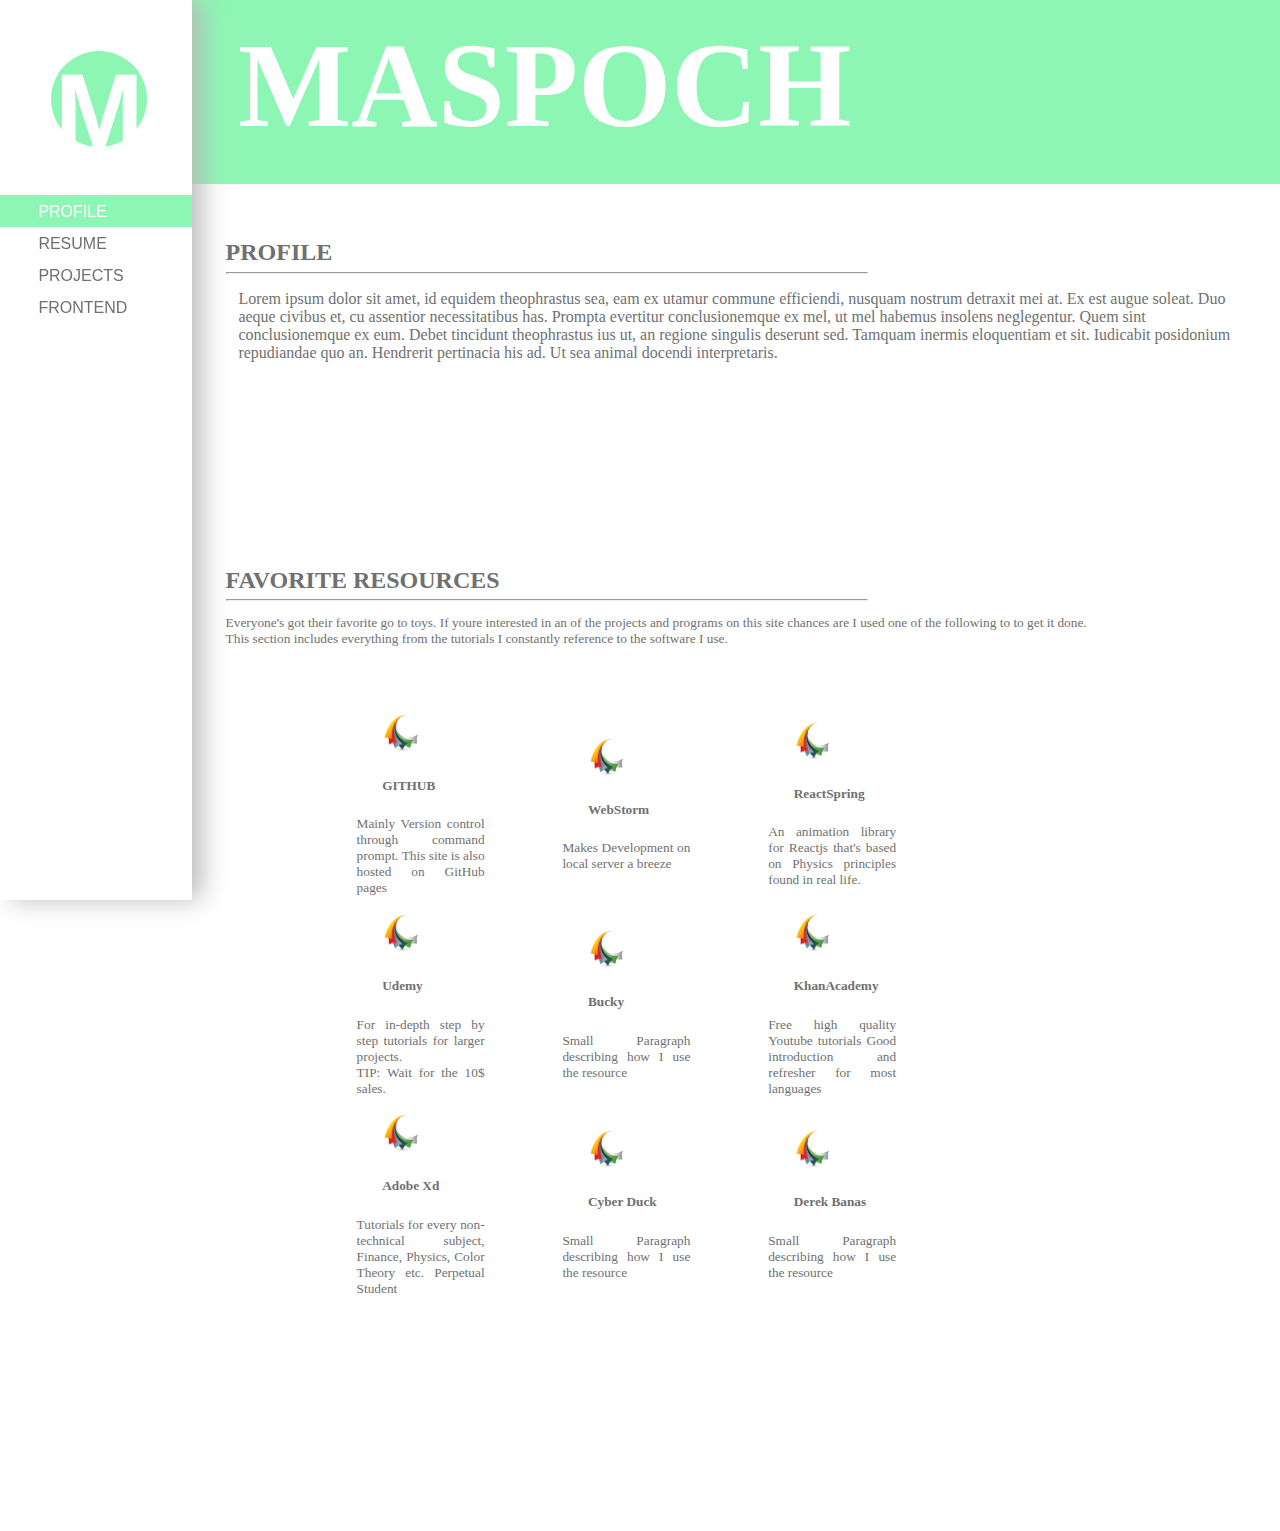
==== Index.html @ 7e075d25 "static website" ====
<!DOCTYPE html>
<html>
	<meta http-equiv="Content-Type" content="text/html; charset=UTF-8">
	<link rel="stylesheet" href="css/App.css">
	<link rel="stylesheet" href="css/NavBar.css">
	<link rel="stylesheet" href="css/Profile.css">
<body>
	<div class="NavBar">
		<div class="LogoSquare">
			<div class="Logo">
				M
			</div>
		</div>
		<div class="NavTabChosen">
			<a class="NavLink" src="Index.html"> PROFILE</a>
		</div>
		<div class="NavTab">
			<a class="NavLink" src="Resume.html"> RESUME</a>
		</div>
		<div class="NavTab">
			<a class="NavLink" src="Project.html"> PROJECTS</a>
		</div>
		<div class="NavTab">
			<a class="NavLink" src="FrontEnd.html"> FRONTEND</a>
		</div>
	</div>
	<div class="Header">
	<h1 class="LastName">MASPOCH</h1>
	</div>
	<div class="ProfileContent">
		<h2 class="SectionHeader">PROFILE</h2>
		<hr class="SectionHeaderDivider">
		<p class="ProfileParagraph">
			Lorem ipsum dolor sit amet, id equidem theophrastus sea, eam ex utamur commune efficiendi,
			nusquam nostrum detraxit mei at. Ex est augue soleat. Duo aeque civibus et, cu assentior necessitatibus has.
			Prompta evertitur conclusionemque ex mel, ut mel habemus insolens neglegentur. Quem sint conclusionemque ex eum.
			Debet tincidunt theophrastus ius ut, an regione singulis deserunt sed. Tamquam inermis eloquentiam
			et sit. Iudicabit posidonium repudiandae quo an. Hendrerit pertinacia his ad. Ut sea animal docendi interpretaris.
		</p>
	</div>
	<div class="FavoriteContent">
		<h2 class="SectionHeader"> FAVORITE RESOURCES</h2>
		<hr class="SectionHeaderDivider">
		<p class="ResourceParagraph">
			Everyone's got their favorite go to toys. If youre interested in an of the projects and programs on this site chances are I used one of the following to
			to get it done. <br>This section includes everything from the tutorials I constantly reference to the software I use.
		</p>
		<table class="Resources">
			<tr class="ResourcesRow">
				<td class="ResourcesCell">
					<img class="ResourceImage" src="images/sample.png">
					<h5 class="ResourceName">GITHUB</h5>
					<p class="ResourceParagraph">
						Mainly Version control through
						command prompt. This site is also
						hosted on GitHub pages
					</p>
				</td>
				<td class="ResourcesCell">
					<img class="ResourceImage" src="images/sample.png">
					<h5 class="ResourceName">WebStorm</h5>
					<p class="ResourceParagraph">
						Makes Development on
						local server a breeze
					</p>
				</td>
				<td class="ResourcesCell">
					<img class="ResourceImage" src="images/sample.png">
					<h5 class="ResourceName">ReactSpring</h5>
					<p class="ResourceParagraph">
						An animation library for Reactjs
						that's based on Physics principles
						found in real life.
					</p>
				</td>
			</tr>
			<tr class="ResourcesRow">
				<td class="ResourcesCell">
					<img class="ResourceImage" src="images/sample.png">
					<h5 class="ResourceName">Udemy</h5>
					<p class="ResourceParagraph">
						For in-depth step by step tutorials
						for larger projects.<br>
						TIP: Wait for the 10$ sales.
					</p>
				</td>
				<td class="ResourcesCell">
					<img class="ResourceImage" src="images/sample.png">
					<h5 class="ResourceName">Bucky</h5>
					<p class="ResourceParagraph">
						Small Paragraph describing how I use the resource
					</p>
				</td>
				<td class="ResourcesCell">
					<img class="ResourceImage" src="images/sample.png">
					<h5 class="ResourceName">KhanAcademy</h5>
					<p class="ResourceParagraph">
						Free high quality Youtube tutorials
						Good introduction and refresher
						for most languages
					</p>
				</td>
			</tr>
			<tr class="ResourcesRow">
				<td class="ResourcesCell">
					<img class="ResourceImage" src="images/sample.png">
					<h5 class="ResourceName">Adobe Xd</h5>
					<p class="ResourceParagraph">
						Tutorials for every non-technical
						subject, Finance, Physics, Color
						Theory etc. Perpetual Student
					</p>
				</td>
				<td class="ResourcesCell">
					<img class="ResourceImage" src="images/sample.png">
					<h5 class="ResourceName">Cyber Duck</h5>
					<p class="ResourceParagraph">Small Paragraph describing how I use the resource</p>
				</td>
				<td class="ResourcesCell">
					<img class="ResourceImage" src="images/sample.png">
					<h5 class="ResourceName">Derek Banas</h5>
					<p class="ResourceParagraph">Small Paragraph describing how I use the resource</p>
				</td>
			</tr>

		</table>

	</div>
</body>


</html>
<!--
	<div class="ProfileContent">
		<h2 class="SectionHeader">PROFILE</h2>
		<hr class="SectionHeaderDivider">
		<p class="ProfileParagraph">
			Lorem ipsum dolor sit amet, id equidem theophrastus sea, eam ex utamur commune efficiendi,
			nusquam nostrum detraxit mei at. Ex est augue soleat. Duo aeque civibus et, cu assentior necessitatibus has.
			Prompta evertitur conclusionemque ex mel, ut mel habemus insolens neglegentur. Quem sint conclusionemque ex eum.
			Debet tincidunt theophrastus ius ut, an regione singulis deserunt sed. Tamquam inermis eloquentiam
			et sit. Iudicabit posidonium repudiandae quo an. Hendrerit pertinacia his ad. Ut sea animal docendi interpretaris.
		</p>
	</div>
	<div class="FavoriteContent">
		<h2 class="SectionHeader"> FAVORITE RESOURCES</h2>
		<hr class="SectionHeaderDivider">

	</div>

-->
---- css/App.css ----
body{
    height: 100%;
    width: 100%;
}
.Header{
    border: 2px solid  #8DF6B4;
    width: 85vw;
    height: 20vh;
    top: 0;
    right: 0;
    position: absolute;
    background-color: #8DF6B4;
    font-family: Segoe UI;
    font-size: 45pt;
    color: white;
    z-index:-1;
}
.LastName{
    padding-left: 3rem;
    line-height: .5rem;
}
---- css/NavBar.css ----
.NavBar{
	width: 15vw;
	height: 100vh;
	position: fixed;
	background-color: white;
	left: 0;
	top: 0;
	bottom: 0;
	-webkit-box-shadow: 10px 0px 25px -1px rgba(184,184,184,1);
	-moz-box-shadow: 10px 0px 25px -1px rgba(184,184,184,1);
	box-shadow: 10px 0px 25px -1px rgba(184,184,184,1);
	justify-content: center;
	z-index:5;
}
.LogoSquare{
	width: 14.90vw;
	height: 10vw;
	height: 10vw;
	position: relative;
	top: 0;
	padding-left: 4vw;
	padding-top: 4vw;
	margin-bottom: 1rem;
}
.Logo{
	background-color: #8DF6B4;
	border-radius: 50%;
	font-family: Arial;
	font-size: 80pt;
	height: 6rem;
	width: 6rem;
	text-align: center;
	font-weight: bold;
	color: white;
}
.NavTab{
	height: 1.5rem;
	position: relative;
	width: 12vw;
	justify-content: center;
	color: #707070;
	font-family: Arial;
	padding-left: 3vw;
	padding-top: .5rem;
}
.NavTabChosen{
	height: 1.5rem;
	position: relative;
	width: 12vw;
	justify-content: center;
	justify-items: center;
	color: #707070;
	background-color: #8DF6B4;
	color: white;
	font-family: Arial;
	padding-top: .5rem;
	padding-left: 3vw;
}
.NavTab :hover{
	background-color: #8DF6B4;
	height: 2rem;
	width: 15vw;
	color: white;		
}
.NavLink{

}
---- css/Profile.css ----
.ProfileContent{
    width: 79vw;
    top: 0vh;
    right: 0;
    margin-left: 17vw;
    align-text: left;
    margin-top: 28vh;
    color: #707070;
}
.FavoriteContent{
    width: 79vw;
    right: 0;
    margin: 17vw;
    align-text: left;
    color: #707070;

}
.SectionHeader{
    font-family: Segoe UI;
    line-height: 0pt;
    color: #707070;
}
.SectionHeaderDivider{
    width: 50vw;
    margin-right: 50vw;
}
.ProfileParagraph{
    font-family: Segoe UI;
    padding-left: 1vw;
 }
.Resources{
    width: 50vw;
    margin-left: 10vw;
    margin-top: 5vw;
}
.ResourcesRow{
    width: 15vw;
}
.ResourcesCell{
    width: 10vw;
    padding-right: 6vw;
    display: inline-block;
}
.ResourceImage{
    height: 3vw;
    width: 3vw;
    padding-left: 2vw;
    padding-right: 2vw;
}
.ResourceName{
    font-family: Segoe UI;
    padding-left: 2vw;
    padding-right: 2vw;
    color: #707070;
}
.ResourceParagraph{
    font-family: Segoe UI;
    color: #707070;
    font-size: 10pt;
    text-align: justify;
}
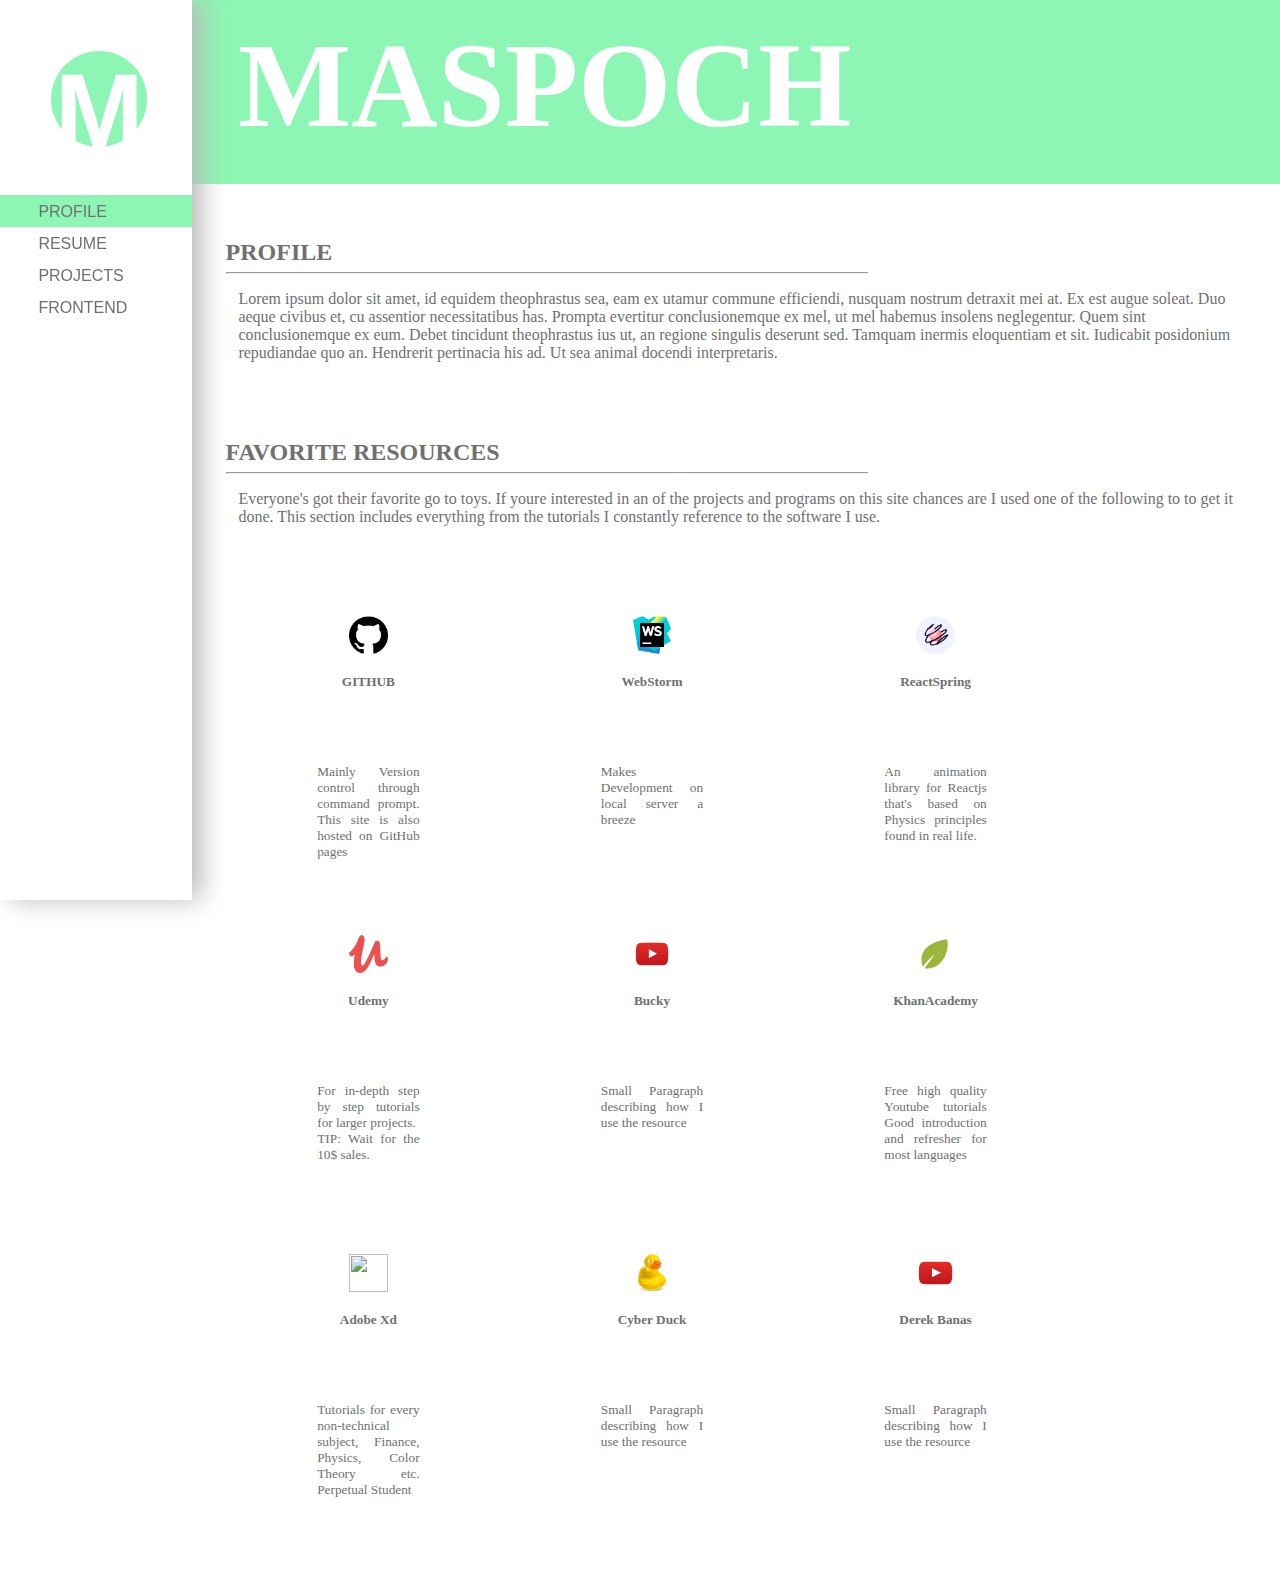
==== commit a7b96652: "resume page started" ====
--- a/Index.html
+++ b/Index.html
@@ -12,16 +12,16 @@
 			</div>
 		</div>
 		<div class="NavTabChosen">
-			<a class="NavLink" src="Index.html"> PROFILE</a>
+			<a class="NavLink" href=""> PROFILE</a>
 		</div>
 		<div class="NavTab">
-			<a class="NavLink" src="Resume.html"> RESUME</a>
+			<a class="NavLink" href="Resume.html"> RESUME</a>
 		</div>
 		<div class="NavTab">
-			<a class="NavLink" src="Project.html"> PROJECTS</a>
+			<a class="NavLink" href="Project.html"> PROJECTS</a>
 		</div>
 		<div class="NavTab">
-			<a class="NavLink" src="FrontEnd.html"> FRONTEND</a>
+			<a class="NavLink" href="FrontEnd.html"> FRONTEND</a>
 		</div>
 	</div>
 	<div class="Header">
@@ -41,15 +41,17 @@
 	<div class="FavoriteContent">
 		<h2 class="SectionHeader"> FAVORITE RESOURCES</h2>
 		<hr class="SectionHeaderDivider">
-		<p class="ResourceParagraph">
+		<p class="ResourceDescription">
 			Everyone's got their favorite go to toys. If youre interested in an of the projects and programs on this site chances are I used one of the following to
-			to get it done. <br>This section includes everything from the tutorials I constantly reference to the software I use.
+			to get it done. This section includes everything from the tutorials I constantly reference to the software I use.
 		</p>
 		<table class="Resources">
 			<tr class="ResourcesRow">
 				<td class="ResourcesCell">
-					<img class="ResourceImage" src="images/sample.png">
-					<h5 class="ResourceName">GITHUB</h5>
+					<a class="ResourceLink" href="https://github.com/">
+						<img class="ResourceImage" src="images/github.png">
+						<h5 class="ResourceName">GITHUB</h5>
+					</a>
 					<p class="ResourceParagraph">
 						Mainly Version control through
 						command prompt. This site is also
@@ -57,16 +59,20 @@
 					</p>
 				</td>
 				<td class="ResourcesCell">
-					<img class="ResourceImage" src="images/sample.png">
-					<h5 class="ResourceName">WebStorm</h5>
+					<a class="ResourceLink" href="https://www.jetbrains.com/webstorm/">
+						<img class="ResourceImage" src="images/webstorm.png">
+						<h5 class="ResourceName">WebStorm</h5>
+					</a>
 					<p class="ResourceParagraph">
 						Makes Development on
 						local server a breeze
 					</p>
 				</td>
 				<td class="ResourcesCell">
-					<img class="ResourceImage" src="images/sample.png">
-					<h5 class="ResourceName">ReactSpring</h5>
+					<a class="ResourceLink" href="https://www.react-spring.io/docs/hooks/basics">
+						<img class="ResourceImage" src="images/reactspring.png">
+						<h5 class="ResourceName">ReactSpring</h5>
+					</a>
 					<p class="ResourceParagraph">
 						An animation library for Reactjs
 						that's based on Physics principles
@@ -76,8 +82,10 @@
 			</tr>
 			<tr class="ResourcesRow">
 				<td class="ResourcesCell">
-					<img class="ResourceImage" src="images/sample.png">
-					<h5 class="ResourceName">Udemy</h5>
+					<a class="ResourceLink" href="https://www.udemy.com">
+						<img class="ResourceImage" src="images/udemy.png">
+						<h5 class="ResourceName">Udemy</h5>
+					</a>
 					<p class="ResourceParagraph">
 						For in-depth step by step tutorials
 						for larger projects.<br>
@@ -85,15 +93,19 @@
 					</p>
 				</td>
 				<td class="ResourcesCell">
-					<img class="ResourceImage" src="images/sample.png">
-					<h5 class="ResourceName">Bucky</h5>
+					<a class="ResourceLink" href="https://www.youtube.com/user/thenewboston">
+						<img class="ResourceImage" src="images/youtube.png">
+						<h5 class="ResourceName">Bucky</h5>
+					</a>
 					<p class="ResourceParagraph">
 						Small Paragraph describing how I use the resource
 					</p>
 				</td>
 				<td class="ResourcesCell">
-					<img class="ResourceImage" src="images/sample.png">
-					<h5 class="ResourceName">KhanAcademy</h5>
+					<a class="ResourceLink" href="https://www.khanacademy.org/">
+						<img class="ResourceImage" src="images/khanacademy.svg">
+						<h5 class="ResourceName">KhanAcademy</h5>
+					</a>
 					<p class="ResourceParagraph">
 						Free high quality Youtube tutorials
 						Good introduction and refresher
@@ -103,22 +115,28 @@
 			</tr>
 			<tr class="ResourcesRow">
 				<td class="ResourcesCell">
-					<img class="ResourceImage" src="images/sample.png">
-					<h5 class="ResourceName">Adobe Xd</h5>
+					<a class="ResourceLink" href="https://www.adobe.com/products/xd.html?sdid=12B9F15S&mv=Search&ef_id=EAIaIQobChMIqObKzKe95gIVA__jBx0TKA_hEAAYASAAEgLLfPD_BwE:G:s&s_kwcid=AL!3085!3!315233774139!e!!g!!adobe%20xd">
+						<img class="ResourceImage" src="images/adobexd.png">
+						<h5 class="ResourceName">Adobe Xd</h5>
+					</a>
 					<p class="ResourceParagraph">
 						Tutorials for every non-technical
 						subject, Finance, Physics, Color
 						Theory etc. Perpetual Student
 					</p>
 				</td>
-				<td class="ResourcesCell">
-					<img class="ResourceImage" src="images/sample.png">
-					<h5 class="ResourceName">Cyber Duck</h5>
+				<td class="ResourcesCell" >
+					<a class="ResourceLink" href="https://cyberduck.io/">
+						<img class="ResourceImage" src="images/cyberduck.png">
+						<h5 class="ResourceName">Cyber Duck</h5>
+					</a>
 					<p class="ResourceParagraph">Small Paragraph describing how I use the resource</p>
 				</td>
 				<td class="ResourcesCell">
-					<img class="ResourceImage" src="images/sample.png">
-					<h5 class="ResourceName">Derek Banas</h5>
+					<a class="ResourceLink" href="https://www.youtube.com/user/derekbanas">
+						<img class="ResourceImage" src="images/youtube.png">
+						<h5 class="ResourceName">Derek Banas</h5>
+					</a>
 					<p class="ResourceParagraph">Small Paragraph describing how I use the resource</p>
 				</td>
 			</tr>
--- a/css/NavBar.css
+++ b/css/NavBar.css
@@ -40,8 +40,13 @@
 	justify-content: center;
 	color: #707070;
 	font-family: Arial;
+	background-color: transparent;
 	padding-left: 3vw;
 	padding-top: .5rem;
+}
+.NavLink{
+	text-decoration: none;
+	color: #707070;
 }
 .NavTabChosen{
 	height: 1.5rem;
@@ -57,11 +62,5 @@
 	padding-left: 3vw;
 }
 .NavTab :hover{
-	background-color: #8DF6B4;
-	height: 2rem;
-	width: 15vw;
-	color: white;		
+	color: #8DF6B4;
 }
-.NavLink{
-
-}
--- a/css/Profile.css
+++ b/css/Profile.css
@@ -10,7 +10,7 @@
 .FavoriteContent{
     width: 79vw;
     right: 0;
-    margin: 17vw;
+    margin-left: 17vw;
     align-text: left;
     color: #707070;
 
@@ -18,6 +18,7 @@
 .SectionHeader{
     font-family: Segoe UI;
     line-height: 0pt;
+    margin-top: 10vh;
     color: #707070;
 }
 .SectionHeaderDivider{
@@ -29,33 +30,54 @@
     padding-left: 1vw;
  }
 .Resources{
-    width: 50vw;
-    margin-left: 10vw;
-    margin-top: 5vw;
+    width: 73vw;
+    display: grid;
+    padding-top: 8vh;
 }
 .ResourcesRow{
-    width: 15vw;
+}
+.ResourceDescription{
+    font-family: "Segoe UI";
+    padding-left: 1vw;
 }
 .ResourcesCell{
-    width: 10vw;
-    padding-right: 6vw;
-    display: inline-block;
+    width: 8vw;
+    height: 35vh;
+    padding-left: 7vw;
+    padding-right: 7vw;
+    position: relative;
+}
+.ResourceLink{
+
+}
+.Tester :hover{
+    color: #8DF6B4;
+}
+.ResourceLink :hover{
+    color: #8DF6B4;
 }
 .ResourceImage{
+    position: absolute;
+    top: 0;
     height: 3vw;
+    padding-left: 2.5vw;
+    padding-right: 2.5vw;
     width: 3vw;
-    padding-left: 2vw;
-    padding-right: 2vw;
 }
 .ResourceName{
     font-family: Segoe UI;
-    padding-left: 2vw;
-    padding-right: 2vw;
     color: #707070;
+    position: absolute;
+    top: 4vh;
+    width: 8vw;
+    text-align: center;
 }
 .ResourceParagraph{
     font-family: Segoe UI;
     color: #707070;
     font-size: 10pt;
+    position: absolute;
+    top: 15vh;
+    width: 8vw;
     text-align: justify;
 }